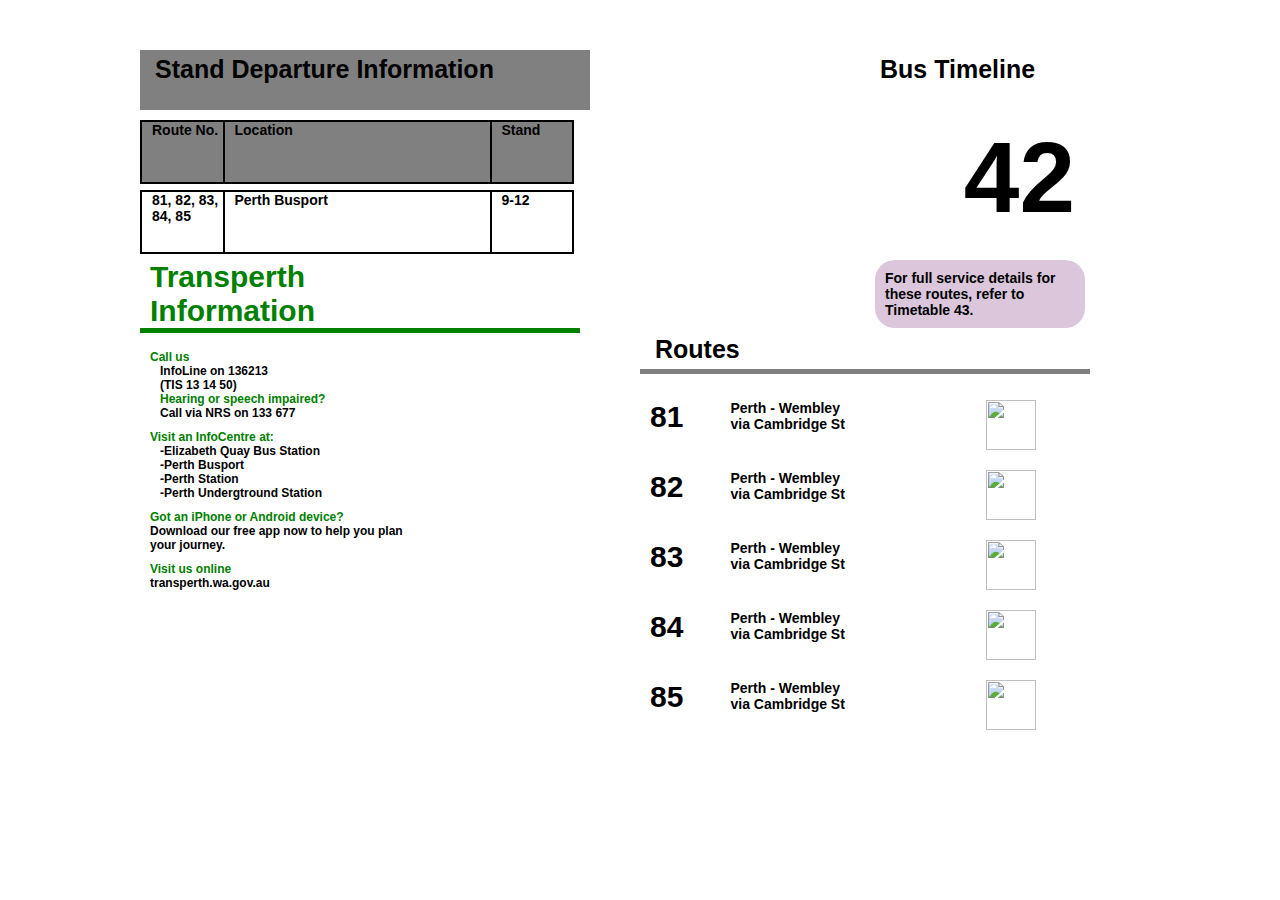
==== latihan3/index.html @ 416018e2 "Add files via upload" ====
<!DOCTYPE html>
<html>
    <head> 
        <title>Kelompok 2</title>
       
    <style>
       *{
          padding: 0px;
          margin: 0px;
      }

      main {
        position: relative;
        width: 1000px;
        height: auto;
        /*background-color: #efefef;*/
        margin: 50px auto;
      }

      .baris {
        position: relative;
        width: 100%;
        height: 60px;
        margin-bottom: 10px;
        margin-top: 10px;
        /*background-color: #ddd;*/
      }

      .halfcol {
        position: relative;
        width: 45%;
        height: 100%;
        margin-right: 5%;
        /*background-color: #ccc;   */
        float: left;
      }

      .fullwidthcontent {
        position: relative;
        width: 100%;
        height: 100%;
       /* background-color:red; */  
      }

      .baris:nth-child(1) .halfcol:nth-child(1) {
          background-color: grey;
      }

      .halfwidthcontent {
        position: relative;
        width: calc(50% - 5px);
        height: 100%;
        margin-right: 5px;
        /* background-color: green;   */
        float: left;
      }

      .halfwidthcontenttinggi {
        position: relative;
        width: calc(50% - 5px);
        height: 200%;
        margin-right: 5px;
       /* background-color: green;   */
        float: left;
      }

      .onefifthwidthcontent {
        position: relative;
        width: calc(19% - 5px);
        height: 100%;
       /* background-color: gray; */
        float: left;
      }
      .baris:nth-child(2) .halfcol:nth-child(1) .onefifthwidthcontent {
          background-color: gray;
          border: 2px solid black;
      }
      .baris:nth-child(3) .halfcol:nth-child(1) .onefifthwidthcontent {
          border: 2px solid black;
      }

      .threefifthwidthcontent {
        position: relative;
        width: calc(60% - 5px);
        height: 100%;
       /* background-color: green;   */
        float: left;
      }

      .baris:nth-child(2) .halfcol:nth-child(1) .threefifthwidthcontent {
          background-color: gray;
          border-top: 2px solid black;
          border-bottom: 2px solid black;
        }
        .baris:nth-child(3) .halfcol:nth-child(1) .threefifthwidthcontent {
          border-top: 2px solid black;
          border-bottom: 2px solid black;
        }

      .halfwidthcontenttinggi {
        position: relative;
        width: calc(50% - 5px);
        height: 200%;
        margin-right: 5px;
       /* background-color: green;  */
        float: left;
      }

      .fullwidthcontenttinggi {
        position: relative;
        width: 100%;
        height: 600%;
        padding-top: 20px;
        box-sizing: border-box;
        /* background-color:red;   */
      }

      .blank {
        position: relative;  
        width: 50%;
        height: 100%;
        float: left;
      }

      h1 {
          position: relative;
          text-align: right;
          float: right;
          font-size: 100px;
          font-family: Verdana, sans-serif;
          margin-right: 10px;
      }

      h2 {
          position: relative;
          text-align: left;
          float: left;
          font-size: 30px;
          font-family: Verdana, sans-serif;
          margin-left: 10px;
      }
      .baris:nth-child(4) .halfcol:nth-child(1) .halfwidthcontent h2:nth-child(1){
          color: green;
      }

      hr {
          width: 200%;
          height: 5px;
          background-color: green;
          border: 0 none;
          margin-bottom: 100px;
         }
      .baris:nth-child(5) .halfcol:nth-child(2) .fullwidthcontent hr {
          background-color: gray;
          width: 100%;
      }
      

      h3 {
          position: relative;
          text-align: left;
          float: left;
          font-size: 25px;
          font-family: Verdana, sans-serif;
          margin-left: 10px; 
          padding: 5px;
      }

      .baris:nth-child(1) .halfcol:nth-child(2) .halfwidthcontent:nth-child(1) h3:nth-child(1) {
        text-align: right;
        float: right;
      }

      h4 {
          position: relative;
          text-align: left;
          float: left;
          font-size: 20px;
          font-family: Verdana, sans-serif;
          margin-left: 10px; 
      }

      h5 {
          position: relative;
          text-align: left;
          font-size: 14px;
          font-family: Verdana, sans-serif;
          margin-left: 10px; 
      }
      .baris:nth-child(4) .halfcol:nth-child(2) .halfwidthcontent:nth-child(2) h5:nth-child(1) {
        background-color: rgb(219, 198, 219);
        border-radius: 20px;
        padding: 10px;
        box-sizing: content-box;
      }

      h6 {
          position: relative;
          text-align: left;
          font-size: 12px;
          font-family: Verdana, sans-serif;
          margin-left: 10px; 
          text-indent: 10px;
      }
    .baris:nth-child(5) .halfcol:nth-child(1) .fullwidthcontenttinggi h6:nth-child(1){
          text-indent: 0px;
          color: green;
    }
    .baris:nth-child(5) .halfcol:nth-child(1) .fullwidthcontenttinggi h6:nth-child(4){
        color: green;
    }
    .baris:nth-child(5) .halfcol:nth-child(1) .fullwidthcontenttinggi h6:nth-child(6){
          text-indent: 0px;
          padding-top: 10px;
          color: green;
    }
    .baris:nth-child(5) .halfcol:nth-child(1) .fullwidthcontenttinggi h6:nth-child(11){
          text-indent: 0px;
          padding-top: 10px;
          color: green;
    }
    .baris:nth-child(5) .halfcol:nth-child(1) .fullwidthcontenttinggi h6:nth-child(n+11){
          text-indent: 0px;
    }
    .baris:nth-child(5) .halfcol:nth-child(1) .fullwidthcontenttinggi h6:nth-child(14){
          text-indent: 0px;
          padding-top: 10px;
          color: green;
    }
    </style>
  </head>

 <body>
    <main>
        <div class="baris">
            <div class="halfcol">
                <div class="fullwidthcontent">
                    <h3>Stand Departure Information</h3>
                </div>
            </div>
            <div class="halfcol">
              <div class="halfwidthcontent"></div>
              <div class="halfwidthcontent">
                  <h3>Bus Timeline</h3>
              </div>
            </div>  
        </div>

        <div class="baris">
            <div class="halfcol">
                <div class="onefifthwidthcontent">
                    <h5>Route No.</h5>
                </div>
                <div class="threefifthwidthcontent">
                    <h5>Location</h5>
                </div>
                <div class="onefifthwidthcontent">
                    <h5>Stand</h5>
                </div>
            </div>
            <div class="halfcol">
                <div class="halfwidthcontenttinggi"></div>
                <div class="halfwidthcontenttinggi">
                    <h1>42</h1>
                </div>
            </div>  
        </div>

        <div class="baris">
            <div class="halfcol">
                <div class="onefifthwidthcontent">
                    <h5>81, 82, 83, 84, 85</h5>
                </div>
                <div class="threefifthwidthcontent">
                    <h5>Perth Busport</h5>
                </div>
                <div class="onefifthwidthcontent">
                    <h5>9-12</h5>
                </div>
            </div>
        </div>

        <div class="baris">
            <div class="halfcol">
                <div class="halfwidthcontent">
                    <h2>Transperth Information</h2>
                    <hr>
                </div>
                <div class="halfwidthcontent"></div>
            </div>
            <div class="halfcol">
              <div class="halfwidthcontent"></div>
              <div class="halfwidthcontent">
                  <h5>For full service details for
                  these routes, refer to
                  Timetable 43.</h5>
              </div>
            </div>  
        </div>

        <div class="baris">
            <div class="halfcol">
                <div class="fullwidthcontenttinggi">
                    <h6>Call us</h6>
                    <h6>InfoLine on 136213</h6>
                    <h6>(TIS 13 14 50)</h6>
                    <h6>Hearing or speech impaired?</h6>
                    <h6>Call via NRS on 133 677</h6>
                    <h6>Visit an InfoCentre at:</h6>
                    <h6>-Elizabeth Quay Bus Station</h6>
                    <h6>-Perth Busport</h6>
                    <h6>-Perth Station</h6>
                    <h6>-Perth Undergtround Station</h6>
                    <h6>Got an iPhone or Android device?</h6>
                    <h6>Download our free app now to help you plan</h6>
                    <h6>your journey.</h6>
                    <h6>Visit us online</h6>
                    <h6>transperth.wa.gov.au</h6>

                </div>
            </div>
            <div class="halfcol">
                <div class="fullwidthcontent">
                    <h3>Routes</h3>
                    <hr>
                </div>
            </div>  
        </div>

        <div class="baris">
            <div class="blank"></div>
            <div class="halfcol">
                <div class="onefifthwidthcontent">
                    <h2>81</h2>
                </div>
                <div class="threefifthwidthcontent">
                    <h5>Perth - Wembley</h5>
                    <h5>via Cambridge St</h5>
                </div>
                <div class="onefifthwidthcontent">
                    <img src="Downloads/icon.png" width="50px" height="50px"></div>
            </div>  
        </div>

        <div class="baris">
            <div class="blank"></div>
            <div class="halfcol">
                <div class="onefifthwidthcontent">
                    <h2>82</h2>
                </div>
                <div class="threefifthwidthcontent">
                    <h5>Perth - Wembley</h5>
                    <h5>via Cambridge St</h5>
                </div>
                <div class="onefifthwidthcontent">
                    <img src="Downloads/icon.png" width="50px" height="50px"></div>
            </div>  
        </div>

        <div class="baris">
            <div class="blank"></div>
            <div class="halfcol">
                <div class="onefifthwidthcontent">
                    <h2>83</h2>
                </div>
                <div class="threefifthwidthcontent">
                    <h5>Perth - Wembley</h5>
                    <h5>via Cambridge St</h5>
                </div>
                <div class="onefifthwidthcontent"> 
                    <img src="Downloads/icon.png" width="50px" height="50px"></div>
            </div>  
        </div>


        <div class="baris">
            <div class="blank"></div>
            <div class="halfcol">
                <div class="onefifthwidthcontent">
                    <h2>84</h2>
                </div>
                <div class="threefifthwidthcontent">
                    <h5>Perth - Wembley</h5>
                    <h5>via Cambridge St</h5>
                </div>
                <div class="onefifthwidthcontent"> 
                    <img src="Downloads/icon.png" width="50px" height="50px"></div>
            </div>  
        </div>

        <div class="baris">
            <div class="blank"></div>
            <div class="halfcol">
                <div class="onefifthwidthcontent">
                    <h2>85</h2>
                </div>
                <div class="threefifthwidthcontent">
                    <h5>Perth - Wembley</h5>
                    <h5>via Cambridge St</h5>
                </div>
                <div class="onefifthwidthcontent"> 
                    <img src="Downloads/icon.png" width="50px" height="50px"></div>
            </div>  
        </div>
     
</html>
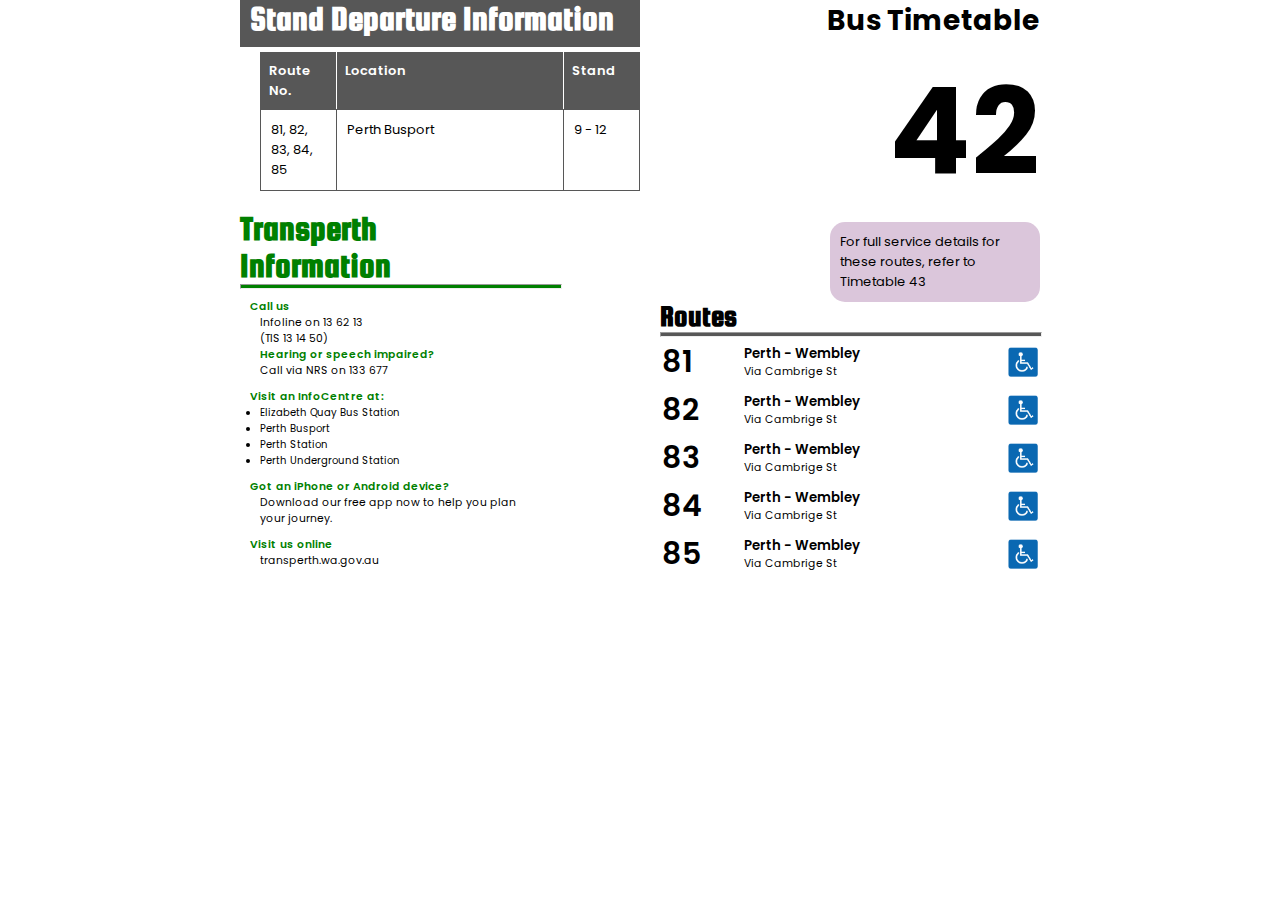
==== commit 807c0cbd: "Add files via upload" ====
--- a/latihan3/index.html
+++ b/latihan3/index.html
@@ -2,405 +2,122 @@
 <html>
     <head> 
         <title>Kelompok 2</title>
-       
-    <style>
-       *{
-          padding: 0px;
-          margin: 0px;
-      }
+        <link rel="preconnect" href="https://fonts.googleapis.com">
+        <link rel="preconnect" href="https://fonts.gstatic.com" crossorigin>
+        <link href="https://fonts.googleapis.com/css2?family=Poppins:wght@400;600&family=Squada+One&display=swap" rel="stylesheet">
+        <link rel="stylesheet" type="text/css" href="asset/css/global.css">
+    </head>
 
-      main {
-        position: relative;
-        width: 1000px;
-        height: auto;
-        /*background-color: #efefef;*/
-        margin: 50px auto;
-      }
-
-      .baris {
-        position: relative;
-        width: 100%;
-        height: 60px;
-        margin-bottom: 10px;
-        margin-top: 10px;
-        /*background-color: #ddd;*/
-      }
-
-      .halfcol {
-        position: relative;
-        width: 45%;
-        height: 100%;
-        margin-right: 5%;
-        /*background-color: #ccc;   */
-        float: left;
-      }
-
-      .fullwidthcontent {
-        position: relative;
-        width: 100%;
-        height: 100%;
-       /* background-color:red; */  
-      }
-
-      .baris:nth-child(1) .halfcol:nth-child(1) {
-          background-color: grey;
-      }
-
-      .halfwidthcontent {
-        position: relative;
-        width: calc(50% - 5px);
-        height: 100%;
-        margin-right: 5px;
-        /* background-color: green;   */
-        float: left;
-      }
-
-      .halfwidthcontenttinggi {
-        position: relative;
-        width: calc(50% - 5px);
-        height: 200%;
-        margin-right: 5px;
-       /* background-color: green;   */
-        float: left;
-      }
-
-      .onefifthwidthcontent {
-        position: relative;
-        width: calc(19% - 5px);
-        height: 100%;
-       /* background-color: gray; */
-        float: left;
-      }
-      .baris:nth-child(2) .halfcol:nth-child(1) .onefifthwidthcontent {
-          background-color: gray;
-          border: 2px solid black;
-      }
-      .baris:nth-child(3) .halfcol:nth-child(1) .onefifthwidthcontent {
-          border: 2px solid black;
-      }
-
-      .threefifthwidthcontent {
-        position: relative;
-        width: calc(60% - 5px);
-        height: 100%;
-       /* background-color: green;   */
-        float: left;
-      }
-
-      .baris:nth-child(2) .halfcol:nth-child(1) .threefifthwidthcontent {
-          background-color: gray;
-          border-top: 2px solid black;
-          border-bottom: 2px solid black;
-        }
-        .baris:nth-child(3) .halfcol:nth-child(1) .threefifthwidthcontent {
-          border-top: 2px solid black;
-          border-bottom: 2px solid black;
-        }
-
-      .halfwidthcontenttinggi {
-        position: relative;
-        width: calc(50% - 5px);
-        height: 200%;
-        margin-right: 5px;
-       /* background-color: green;  */
-        float: left;
-      }
-
-      .fullwidthcontenttinggi {
-        position: relative;
-        width: 100%;
-        height: 600%;
-        padding-top: 20px;
-        box-sizing: border-box;
-        /* background-color:red;   */
-      }
-
-      .blank {
-        position: relative;  
-        width: 50%;
-        height: 100%;
-        float: left;
-      }
-
-      h1 {
-          position: relative;
-          text-align: right;
-          float: right;
-          font-size: 100px;
-          font-family: Verdana, sans-serif;
-          margin-right: 10px;
-      }
-
-      h2 {
-          position: relative;
-          text-align: left;
-          float: left;
-          font-size: 30px;
-          font-family: Verdana, sans-serif;
-          margin-left: 10px;
-      }
-      .baris:nth-child(4) .halfcol:nth-child(1) .halfwidthcontent h2:nth-child(1){
-          color: green;
-      }
-
-      hr {
-          width: 200%;
-          height: 5px;
-          background-color: green;
-          border: 0 none;
-          margin-bottom: 100px;
-         }
-      .baris:nth-child(5) .halfcol:nth-child(2) .fullwidthcontent hr {
-          background-color: gray;
-          width: 100%;
-      }
-      
-
-      h3 {
-          position: relative;
-          text-align: left;
-          float: left;
-          font-size: 25px;
-          font-family: Verdana, sans-serif;
-          margin-left: 10px; 
-          padding: 5px;
-      }
-
-      .baris:nth-child(1) .halfcol:nth-child(2) .halfwidthcontent:nth-child(1) h3:nth-child(1) {
-        text-align: right;
-        float: right;
-      }
-
-      h4 {
-          position: relative;
-          text-align: left;
-          float: left;
-          font-size: 20px;
-          font-family: Verdana, sans-serif;
-          margin-left: 10px; 
-      }
-
-      h5 {
-          position: relative;
-          text-align: left;
-          font-size: 14px;
-          font-family: Verdana, sans-serif;
-          margin-left: 10px; 
-      }
-      .baris:nth-child(4) .halfcol:nth-child(2) .halfwidthcontent:nth-child(2) h5:nth-child(1) {
-        background-color: rgb(219, 198, 219);
-        border-radius: 20px;
-        padding: 10px;
-        box-sizing: content-box;
-      }
-
-      h6 {
-          position: relative;
-          text-align: left;
-          font-size: 12px;
-          font-family: Verdana, sans-serif;
-          margin-left: 10px; 
-          text-indent: 10px;
-      }
-    .baris:nth-child(5) .halfcol:nth-child(1) .fullwidthcontenttinggi h6:nth-child(1){
-          text-indent: 0px;
-          color: green;
-    }
-    .baris:nth-child(5) .halfcol:nth-child(1) .fullwidthcontenttinggi h6:nth-child(4){
-        color: green;
-    }
-    .baris:nth-child(5) .halfcol:nth-child(1) .fullwidthcontenttinggi h6:nth-child(6){
-          text-indent: 0px;
-          padding-top: 10px;
-          color: green;
-    }
-    .baris:nth-child(5) .halfcol:nth-child(1) .fullwidthcontenttinggi h6:nth-child(11){
-          text-indent: 0px;
-          padding-top: 10px;
-          color: green;
-    }
-    .baris:nth-child(5) .halfcol:nth-child(1) .fullwidthcontenttinggi h6:nth-child(n+11){
-          text-indent: 0px;
-    }
-    .baris:nth-child(5) .halfcol:nth-child(1) .fullwidthcontenttinggi h6:nth-child(14){
-          text-indent: 0px;
-          padding-top: 10px;
-          color: green;
-    }
-    </style>
-  </head>
-
- <body>
-    <main>
-        <div class="baris">
-            <div class="halfcol">
-                <div class="fullwidthcontent">
-                    <h3>Stand Departure Information</h3>
+    <body>
+        <div class="canvas">
+            <div class="left">
+                <div class="top">
+                    <h3 style="color: white; font-family: 'Squada One', cursive; font-size: 35px; padding-bottom: 10px; padding-left: 10px;background-color: rgb(87, 87, 87);">Stand Departure Information</h3>
+                    <div class="content">
+                        <table class="route_table">
+                            <thead>
+                                <tr>
+                                  <th style="width: 20%; border-right-color: white">Route No.</th>
+                                  <th style="border-left-color: white; border-right-color: white">Location</th>
+                                  <th style="width: 20%; border-left-color: white">Stand</th>
+                                </tr>
+                            </thead>
+                            <tbody>
+                                <tr>
+                                  <td>81, 82, 83, 84, 85</td>
+                                  <td>Perth Busport</td>
+                                  <td>9 - 12</td>
+                                </tr>
+                            </tbody>
+                        </table>
+                    </div>
+                </div>
+                <div class="bottom">
+                    <h2 style="color: green; font-family: 'Squada One', cursive; font-size: 35px;">Transperth<br>Information</h2>
+                    <hr style="width:80%; height:3px; background-color:green;">
+                    <div class="content">
+                        <h6 style="text-indent: -10px; padding-top: 10px; color: green;font-weight: 600;">Call us</h6>
+                        <h6>Infoline on 13 62 13</h6>
+                        <h6>(TIS 13 14 50)</h6>
+                        <h6 style="color: green; font-weight: 600;">Hearing or speech impaired?</h6>
+                        <h6>Call via NRS on 133 677</h6>
+                        <h6 style="text-indent: -10px; padding-top: 10px; color: green; font-weight: 600;">Visit an InfoCentre at:</h6>
+                        <li>Elizabeth Quay Bus Station</li>
+                        <li>Perth Busport</li>
+                        <li>Perth Station</li>
+                        <li>Perth Underground Station</li>
+                        <h6 style="text-indent: -10px; padding-top: 10px; color: green; font-weight: 600;">Got an iPhone or Android device?</h6>
+                        <h6>Download our free app now to help you plan<br> your journey.</h6>
+                        <h6 style="text-indent: -10px; padding-top: 10px; color: green;font-weight: 600;">Visit us online</h6>
+                        <h6>transperth.wa.gov.au</h6>
+                    </div>
                 </div>
             </div>
-            <div class="halfcol">
-              <div class="halfwidthcontent"></div>
-              <div class="halfwidthcontent">
-                  <h3>Bus Timeline</h3>
-              </div>
-            </div>  
-        </div>
-
-        <div class="baris">
-            <div class="halfcol">
-                <div class="onefifthwidthcontent">
-                    <h5>Route No.</h5>
+            <div class="right">
+                <div class="top">
+                    <div class="content">
+                        <h2 style="text-align: right; font-family: 'Poppins', sans-serif; font-size: 28px; ">Bus Timetable</h2>
+                        <h1>42</h1>
+                        <h4>For full service details for these routes, refer to Timetable 43</h4>
+                    </div>
                 </div>
-                <div class="threefifthwidthcontent">
-                    <h5>Location</h5>
-                </div>
-                <div class="onefifthwidthcontent">
-                    <h5>Stand</h5>
-                </div>
-            </div>
-            <div class="halfcol">
-                <div class="halfwidthcontenttinggi"></div>
-                <div class="halfwidthcontenttinggi">
-                    <h1>42</h1>
-                </div>
-            </div>  
-        </div>
-
-        <div class="baris">
-            <div class="halfcol">
-                <div class="onefifthwidthcontent">
-                    <h5>81, 82, 83, 84, 85</h5>
-                </div>
-                <div class="threefifthwidthcontent">
-                    <h5>Perth Busport</h5>
-                </div>
-                <div class="onefifthwidthcontent">
-                    <h5>9-12</h5>
+                <div class="bottom">
+                    <div class="content">
+                        <h3>Routes</h3>
+                        <hr style="width: 100%; height: 3px; background-color:rgb(87, 87, 87);">
+                        <table class="list">
+                            <tr>
+                                <td style="font-family: 'Poppins', sans-serif; font-weight: 600; font-size: 30px;">81</td>
+                              <td>
+                                <h5>Perth - Wembley</h5>
+                                <h6>Via Cambrige St</h6>
+                              </td>
+                              <td>
+                                  <img src="asset/image/wheelchair-accessible-icon.png" />
+                              </td>
+                            </tr>
+                            <tr>
+                                <td style="font-family: 'Poppins', sans-serif; font-weight: 600; font-size: 30px;">82</td>
+                                <td>
+                                  <h5>Perth - Wembley</h5>
+                                  <h6>Via Cambrige St</h6>
+                                </td>
+                                <td>
+                                 <img src="asset/image/wheelchair-accessible-icon.png" />
+                                </td>
+                            </tr>
+                            <tr>
+                                <td style="font-family: 'Poppins', sans-serif; font-weight: 600; font-size: 30px;">83</td>
+                                <td>
+                                  <h5>Perth - Wembley</h5>
+                                  <h6>Via Cambrige St</h6>
+                                </td>
+                                <td>
+                                 <img src="asset/image/wheelchair-accessible-icon.png" />
+                                </td>
+                            </tr>
+                            <tr>
+                                <td style="font-family: 'Poppins', sans-serif; font-weight: 600; font-size: 30px;">84</td>
+                                <td>
+                                  <h5>Perth - Wembley</h5>
+                                  <h6>Via Cambrige St</h6>
+                                </td>
+                                <td>
+                                 <img src="asset/image/wheelchair-accessible-icon.png" />
+                                </td>
+                            </tr>
+                            <tr>
+                                <td style="font-family: 'Poppins', sans-serif; font-weight: 600; font-size: 30px;">85</td>
+                                <td>
+                                  <h5>Perth - Wembley</h5>
+                                  <h6>Via Cambrige St</h6>
+                                </td>
+                                <td>
+                                 <img src="asset/image/wheelchair-accessible-icon.png" />
+                                </td>
+                            </tr>
+                    </div>
                 </div>
             </div>
         </div>
-
-        <div class="baris">
-            <div class="halfcol">
-                <div class="halfwidthcontent">
-                    <h2>Transperth Information</h2>
-                    <hr>
-                </div>
-                <div class="halfwidthcontent"></div>
-            </div>
-            <div class="halfcol">
-              <div class="halfwidthcontent"></div>
-              <div class="halfwidthcontent">
-                  <h5>For full service details for
-                  these routes, refer to
-                  Timetable 43.</h5>
-              </div>
-            </div>  
-        </div>
-
-        <div class="baris">
-            <div class="halfcol">
-                <div class="fullwidthcontenttinggi">
-                    <h6>Call us</h6>
-                    <h6>InfoLine on 136213</h6>
-                    <h6>(TIS 13 14 50)</h6>
-                    <h6>Hearing or speech impaired?</h6>
-                    <h6>Call via NRS on 133 677</h6>
-                    <h6>Visit an InfoCentre at:</h6>
-                    <h6>-Elizabeth Quay Bus Station</h6>
-                    <h6>-Perth Busport</h6>
-                    <h6>-Perth Station</h6>
-                    <h6>-Perth Undergtround Station</h6>
-                    <h6>Got an iPhone or Android device?</h6>
-                    <h6>Download our free app now to help you plan</h6>
-                    <h6>your journey.</h6>
-                    <h6>Visit us online</h6>
-                    <h6>transperth.wa.gov.au</h6>
-
-                </div>
-            </div>
-            <div class="halfcol">
-                <div class="fullwidthcontent">
-                    <h3>Routes</h3>
-                    <hr>
-                </div>
-            </div>  
-        </div>
-
-        <div class="baris">
-            <div class="blank"></div>
-            <div class="halfcol">
-                <div class="onefifthwidthcontent">
-                    <h2>81</h2>
-                </div>
-                <div class="threefifthwidthcontent">
-                    <h5>Perth - Wembley</h5>
-                    <h5>via Cambridge St</h5>
-                </div>
-                <div class="onefifthwidthcontent">
-                    <img src="Downloads/icon.png" width="50px" height="50px"></div>
-            </div>  
-        </div>
-
-        <div class="baris">
-            <div class="blank"></div>
-            <div class="halfcol">
-                <div class="onefifthwidthcontent">
-                    <h2>82</h2>
-                </div>
-                <div class="threefifthwidthcontent">
-                    <h5>Perth - Wembley</h5>
-                    <h5>via Cambridge St</h5>
-                </div>
-                <div class="onefifthwidthcontent">
-                    <img src="Downloads/icon.png" width="50px" height="50px"></div>
-            </div>  
-        </div>
-
-        <div class="baris">
-            <div class="blank"></div>
-            <div class="halfcol">
-                <div class="onefifthwidthcontent">
-                    <h2>83</h2>
-                </div>
-                <div class="threefifthwidthcontent">
-                    <h5>Perth - Wembley</h5>
-                    <h5>via Cambridge St</h5>
-                </div>
-                <div class="onefifthwidthcontent"> 
-                    <img src="Downloads/icon.png" width="50px" height="50px"></div>
-            </div>  
-        </div>
-
-
-        <div class="baris">
-            <div class="blank"></div>
-            <div class="halfcol">
-                <div class="onefifthwidthcontent">
-                    <h2>84</h2>
-                </div>
-                <div class="threefifthwidthcontent">
-                    <h5>Perth - Wembley</h5>
-                    <h5>via Cambridge St</h5>
-                </div>
-                <div class="onefifthwidthcontent"> 
-                    <img src="Downloads/icon.png" width="50px" height="50px"></div>
-            </div>  
-        </div>
-
-        <div class="baris">
-            <div class="blank"></div>
-            <div class="halfcol">
-                <div class="onefifthwidthcontent">
-                    <h2>85</h2>
-                </div>
-                <div class="threefifthwidthcontent">
-                    <h5>Perth - Wembley</h5>
-                    <h5>via Cambridge St</h5>
-                </div>
-                <div class="onefifthwidthcontent"> 
-                    <img src="Downloads/icon.png" width="50px" height="50px"></div>
-            </div>  
-        </div>
-     
-</html>+    </body>--- a/latihan3/asset/css/global.css
+++ b/latihan3/asset/css/global.css
@@ -0,0 +1,130 @@
+*{
+    margin: 0;
+    padding: 0;
+}
+
+.canvas {
+    position: relative;
+    width: 800px;
+    height: 600px;
+    margin: 0px auto;
+}
+
+.left, .right {
+    position: relative;
+    width: 50%;
+    height: 100%;
+    float: left;
+}
+
+.left .top {
+    position: relative;
+    width: 100%;
+    height: 35%;
+  }
+  
+.left .bottom {
+    position: relative;
+    width: 100%;
+    height: 65%;
+  }
+  
+.right .top {
+    position: relative;
+    width: 100%;
+    height: 50%;
+  }
+  
+.right .bottom {
+    position: relative;
+    width: 100%;
+    height: 50%;
+  }
+  
+.content {
+    padding-left: 5%;
+    width: 95%;
+  }
+
+table.route_table {
+    width: 100%;
+    border: 1px solid rgb(87, 87, 87);
+    border-collapse: collapse;
+    margin-top: 5px;
+}
+
+table.route_table th {
+    text-align: left;
+    padding: 8px;
+    vertical-align: top;
+    background-color:rgb(87, 87, 87);
+    color: white;
+    border: 1px solid rgb(87, 87, 87);
+    font-weight: 600;
+    font-family: 'Poppins', sans-serif;
+    font-size: small;
+}
+
+table.route_table td {
+    text-align: left;
+    padding: 10px;
+    vertical-align: top;
+    border: 1px solid rgb(87, 87, 87);
+    font-weight: 400;
+    font-family: 'Poppins', sans-serif;
+    font-size: small;
+}
+
+h1 {
+    font-size: 120px;
+    text-align: right;
+    font-family: 'Poppins', sans-serif;
+}
+
+h4 {
+    width: 50%;
+    background-color: rgb(219, 198, 219);
+    border-radius: 15px;
+    padding: 10px;
+    box-sizing: content-box;
+    float: right;
+    font-weight: 400;
+    font-family: 'Poppins', sans-serif;
+    font-size: small;
+}
+
+table.list {
+    width: 100%;
+}
+  
+table.list td img {
+    width: 30px;
+    float: right
+}
+  
+table.list td .icn {
+    position: relative;
+    width: 30px;
+    height: 30px;
+    float: right;
+}
+
+h5 {
+    font-weight: 600;
+    font-family: 'Poppins', sans-serif;
+}
+
+h6 {
+    font-weight: 400;
+    font-family: 'Poppins', sans-serif;
+}
+
+li {
+    font-weight: 400;
+    font-family: 'Poppins', sans-serif; 
+    font-size: x-small;
+}
+h3 {
+    font-family: 'Squada One', cursive;
+    font-size: 30px;
+}